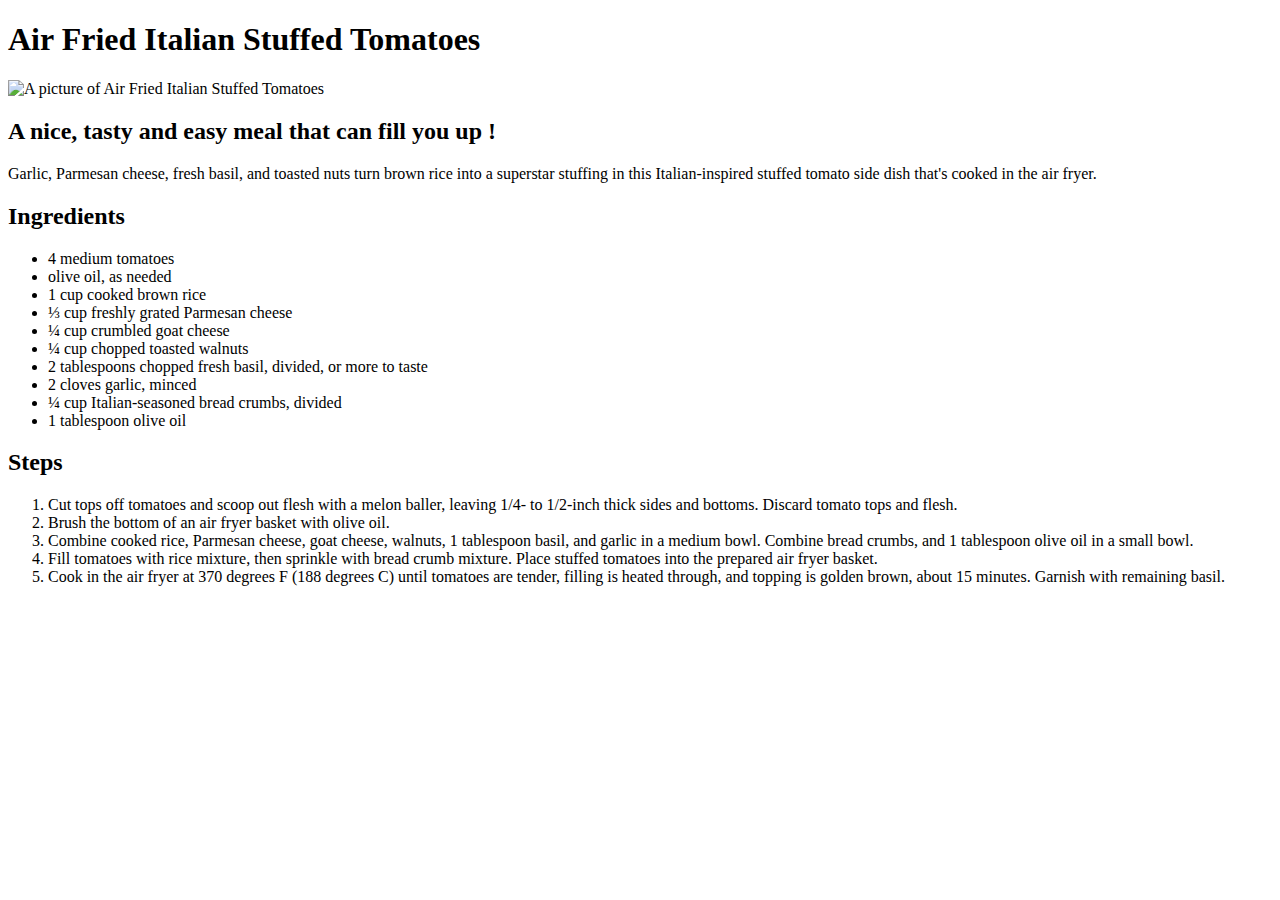
==== recipes/air_fried_italian_stuffed_tomatoes.html @ 0a6631c9 "Create a new recipe webpage" ====
<!DOCTYPE html>
<html lang="en">
<head>
    <meta charset="UTF-8">
    <title>Air Fried Italian Stuffed Tomatoes</title>
</head>
<body>
    <h1>Air Fried Italian Stuffed Tomatoes</h1>
    <img src="../tomatoes.webp" alt="A picture of Air Fried Italian Stuffed Tomatoes"
    width="500" height="450">
<h2>A nice, tasty and easy meal that can fill you up !</h2>
<p>Garlic, Parmesan cheese, fresh basil, and toasted nuts turn brown rice into 
    a superstar stuffing in this Italian-inspired stuffed tomato side dish 
    that's cooked in the air fryer.</p>
    <h2>Ingredients</h2>
    <ul>
        <li>4 medium tomatoes</li>
        <li>olive oil, as needed</li>
        <li>1 cup cooked brown rice</li>
        <li>⅓ cup freshly grated Parmesan cheese</li>
        <li>¼ cup crumbled goat cheese</li>
        <li>¼ cup chopped toasted walnuts</li>
        <li>2 tablespoons chopped fresh basil, divided, or more to taste</li>
        <li>2 cloves garlic, minced</li>
        <li>¼ cup Italian-seasoned bread crumbs, divided</li>
        <li>1 tablespoon olive oil</li>
    </ul>
    <h2>Steps</h2>
    <ol>
        <li>Cut tops off tomatoes and scoop out flesh with a melon baller, 
            leaving 1/4- to 1/2-inch thick sides and bottoms. 
            Discard tomato tops and flesh.</li>
        <li>Brush the bottom of an air fryer basket with olive oil.</li>
        <li>Combine cooked rice, Parmesan cheese, goat cheese, walnuts, 
            1 tablespoon basil, and garlic in a medium bowl. 
            Combine bread crumbs, and 1 tablespoon olive oil in a small bowl.</li> 
        <li>Fill tomatoes with rice mixture, then sprinkle with bread crumb mixture. 
            Place stuffed tomatoes into the prepared air fryer basket.</li>
        <li>Cook in the air fryer at 370 degrees F (188 degrees C) 
            until tomatoes are tender, filling is heated through, 
            and topping is golden brown, about 15 minutes. 
            Garnish with remaining basil.</li>
        </li>
    </ol>
</body>
</html>
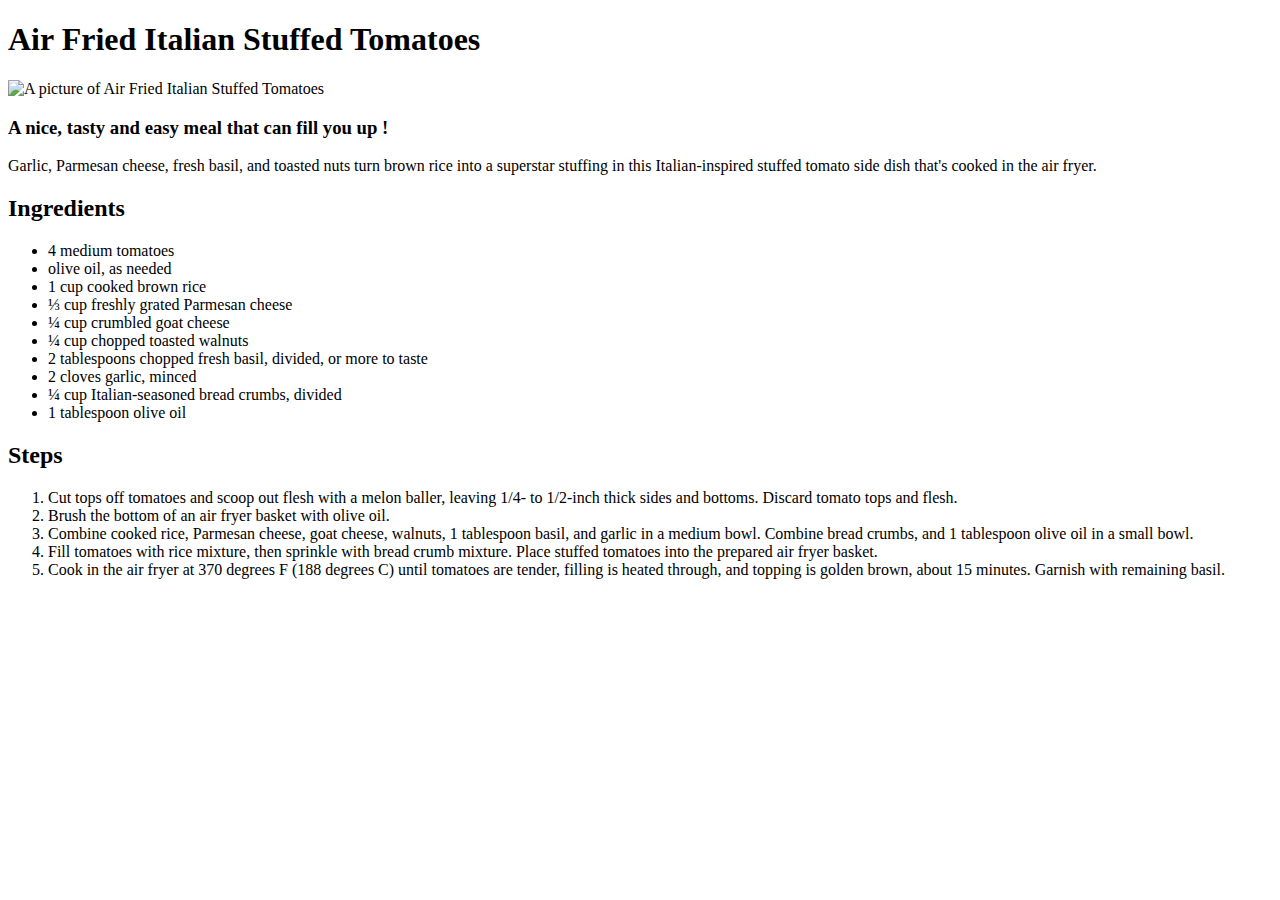
==== commit e7b64f58: "Modify a heading size" ====
--- a/recipes/air_fried_italian_stuffed_tomatoes.html
+++ b/recipes/air_fried_italian_stuffed_tomatoes.html
@@ -8,7 +8,7 @@
     <h1>Air Fried Italian Stuffed Tomatoes</h1>
     <img src="../tomatoes.webp" alt="A picture of Air Fried Italian Stuffed Tomatoes"
     width="500" height="450">
-<h2>A nice, tasty and easy meal that can fill you up !</h2>
+<h3>A nice, tasty and easy meal that can fill you up !</h3>
 <p>Garlic, Parmesan cheese, fresh basil, and toasted nuts turn brown rice into 
     a superstar stuffing in this Italian-inspired stuffed tomato side dish 
     that's cooked in the air fryer.</p>
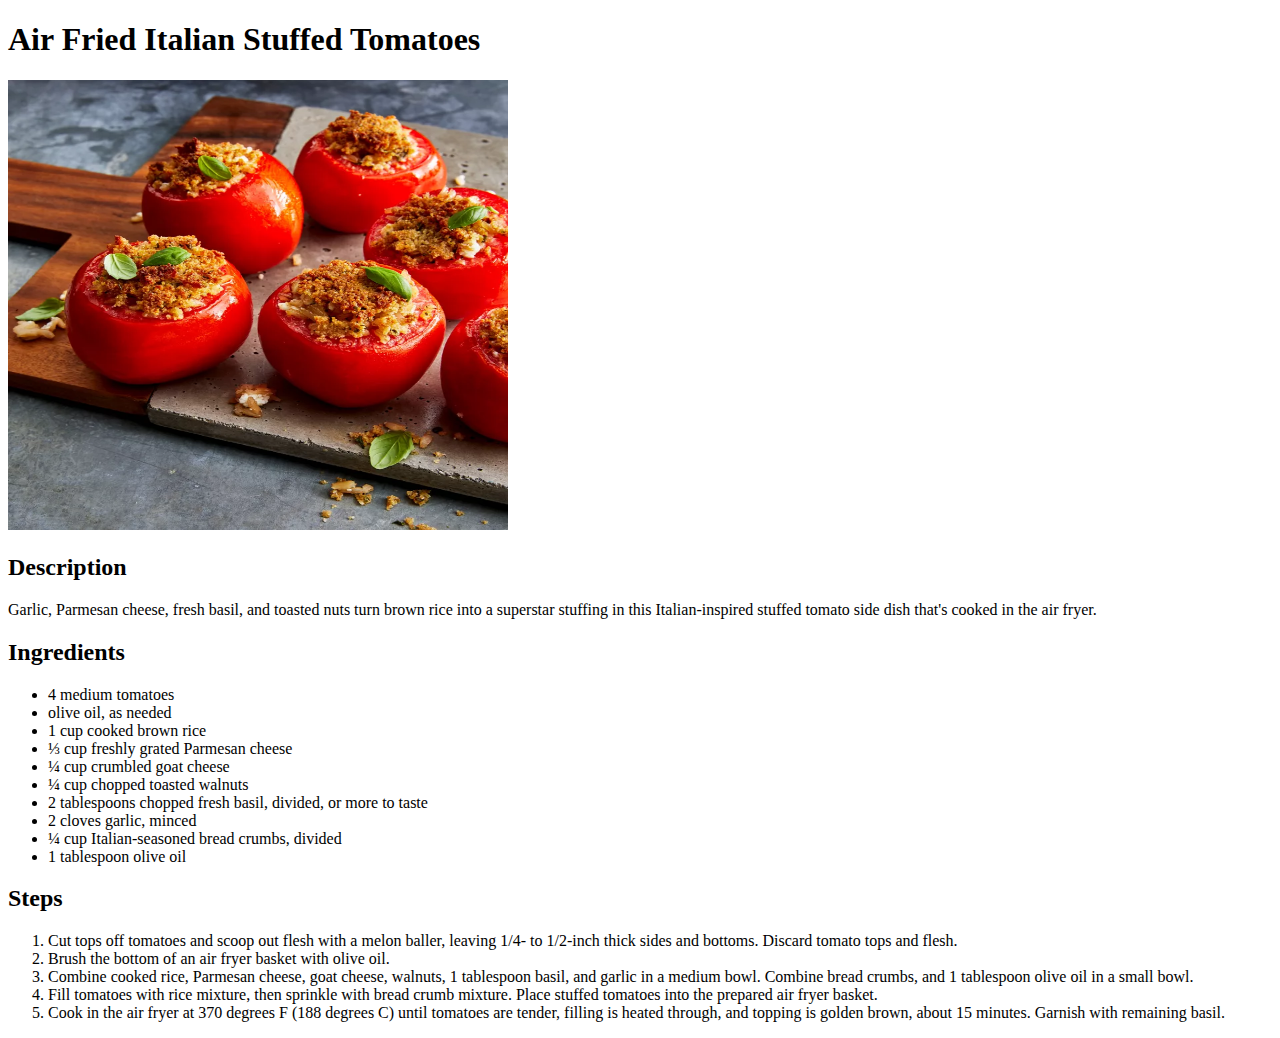
==== commit 670d4587: "Add a desdcription heading" ====
--- a/recipes/air_fried_italian_stuffed_tomatoes.html
+++ b/recipes/air_fried_italian_stuffed_tomatoes.html
@@ -8,7 +8,7 @@
     <h1>Air Fried Italian Stuffed Tomatoes</h1>
     <img src="../tomatoes.webp" alt="A picture of Air Fried Italian Stuffed Tomatoes"
     width="500" height="450">
-<h3>A nice, tasty and easy meal that can fill you up !</h3>
+    <h2>Description</h2>
 <p>Garlic, Parmesan cheese, fresh basil, and toasted nuts turn brown rice into 
     a superstar stuffing in this Italian-inspired stuffed tomato side dish 
     that's cooked in the air fryer.</p>
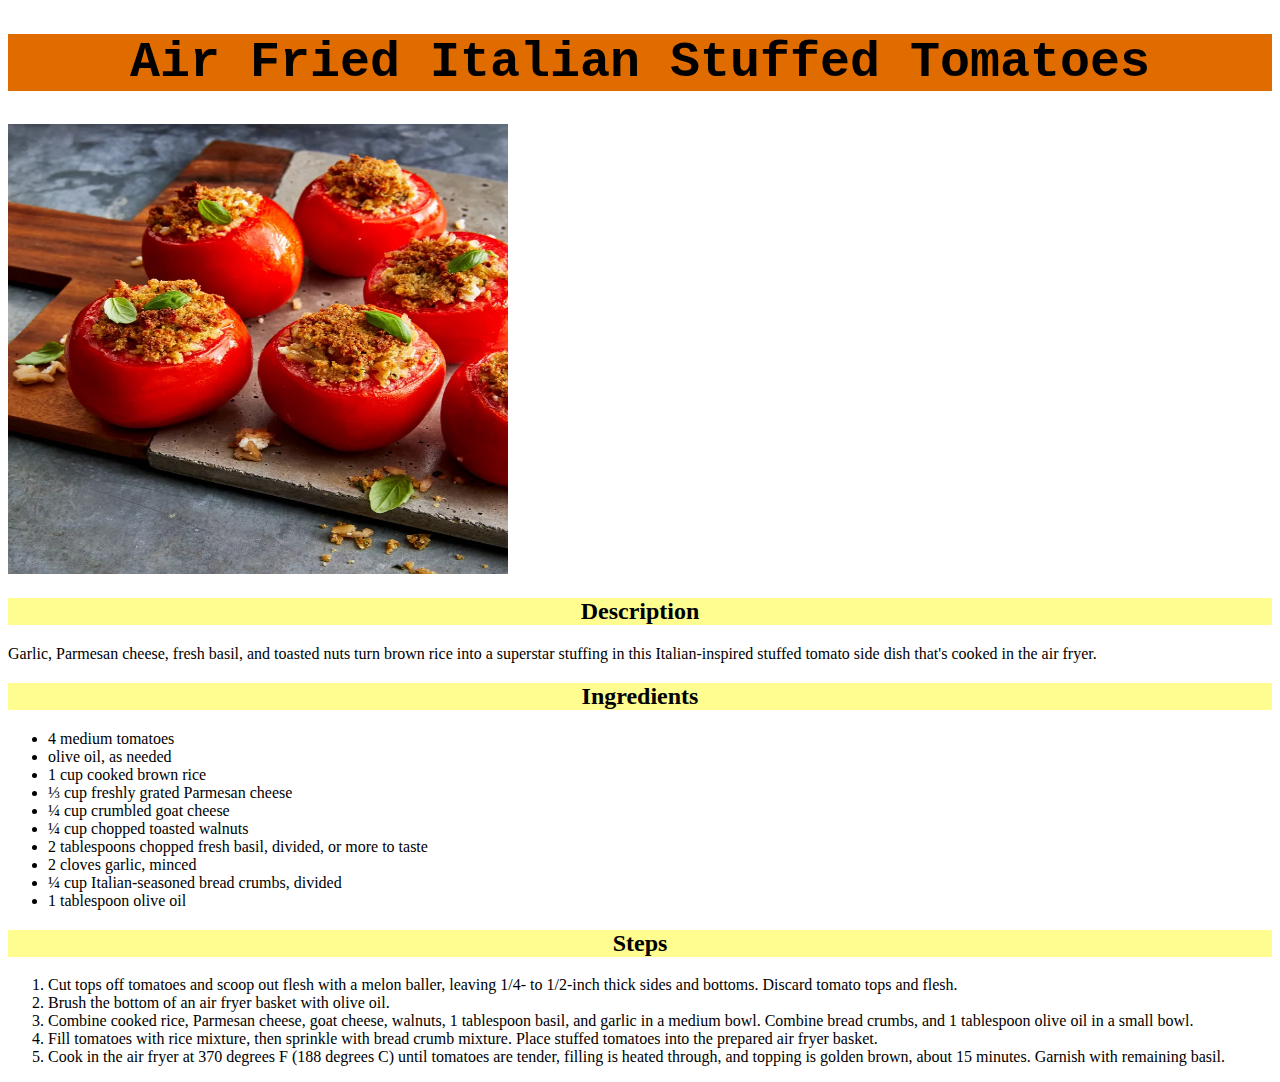
==== commit 7b5e2395: "Add CSS file" ====
--- a/recipes/air_fried_italian_stuffed_tomatoes.html
+++ b/recipes/air_fried_italian_stuffed_tomatoes.html
@@ -3,16 +3,17 @@
 <head>
     <meta charset="UTF-8">
     <title>Air Fried Italian Stuffed Tomatoes</title>
+    <link rel="stylesheet" href="../css.css">
 </head>
 <body>
     <h1>Air Fried Italian Stuffed Tomatoes</h1>
     <img src="../tomatoes.webp" alt="A picture of Air Fried Italian Stuffed Tomatoes"
     width="500" height="450">
-    <h2>Description</h2>
+    <h2 class="class-1">Description</h2>
 <p>Garlic, Parmesan cheese, fresh basil, and toasted nuts turn brown rice into 
     a superstar stuffing in this Italian-inspired stuffed tomato side dish 
     that's cooked in the air fryer.</p>
-    <h2>Ingredients</h2>
+    <h2 class="class-1">Ingredients</h2>
     <ul>
         <li>4 medium tomatoes</li>
         <li>olive oil, as needed</li>
@@ -25,7 +26,7 @@
         <li>¼ cup Italian-seasoned bread crumbs, divided</li>
         <li>1 tablespoon olive oil</li>
     </ul>
-    <h2>Steps</h2>
+    <h2 class="class-1">Steps</h2>
     <ol>
         <li>Cut tops off tomatoes and scoop out flesh with a melon baller, 
             leaving 1/4- to 1/2-inch thick sides and bottoms. 
--- a/css.css
+++ b/css.css
@@ -0,0 +1,19 @@
+
+
+h1 {
+    background-color: rgb(224, 108, 0);
+    text-align: center;
+    font-weight: bold;
+    font-size: 50px;
+    font-family: "Courier New","Times New Roman";
+}
+
+.picture {
+    text-align: center;img
+}
+
+.class-1 {
+    background-color: rgb(255, 253, 144);
+    text-align: center;
+    font-weight: bold;
+}
